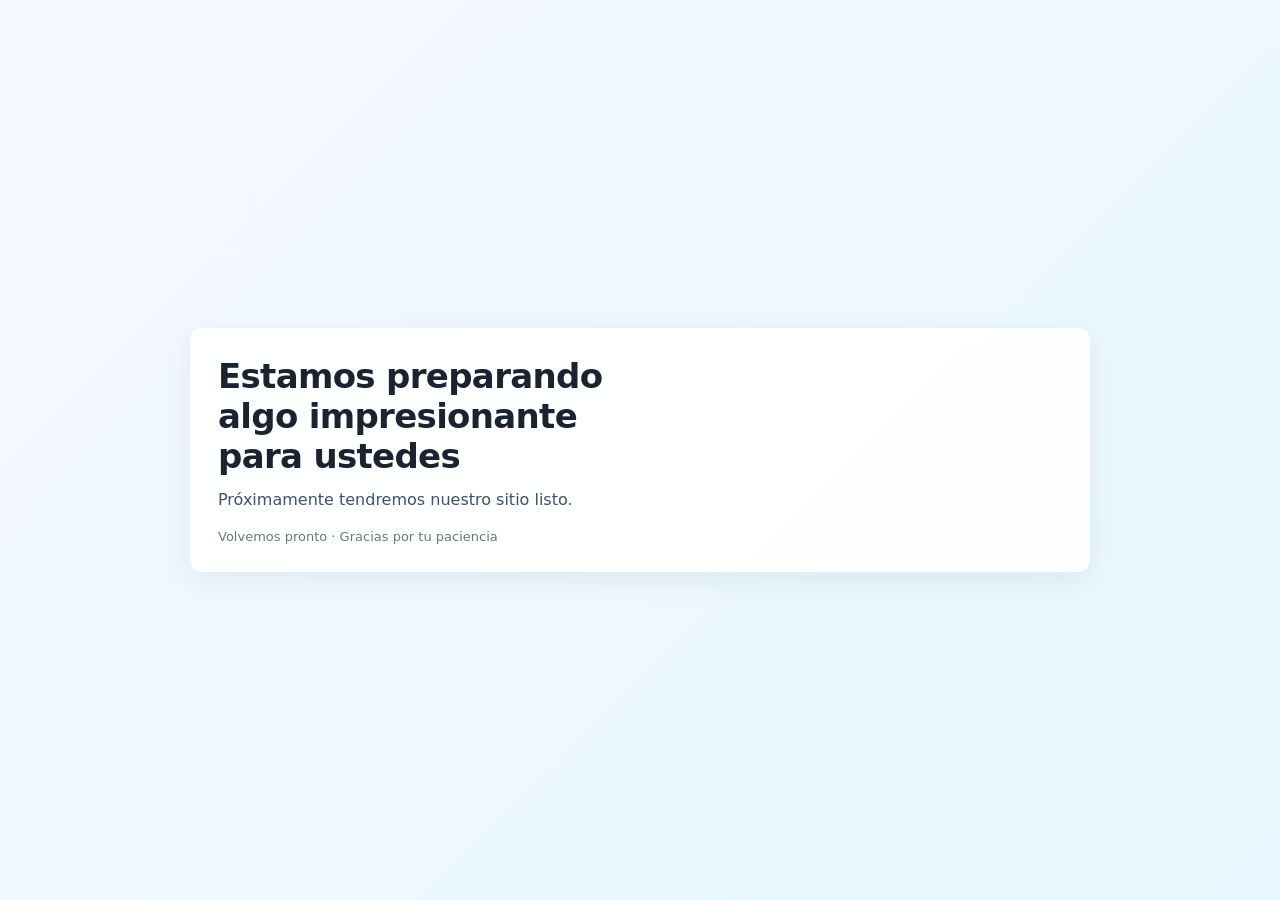
==== index.html @ c24cf22c "Add files via upload" ====
<!doctype html>
<html lang="es">
<head>
    <meta charset="utf-8" />
    <meta name="viewport" content="width=device-width,initial-scale=1" />
    <title>Próximamente</title>
    <style>
        :root{
            --bg1:#f6f9ff;
            --bg2:#e6f7ff;
            --accent:#ff7a59;
            --text:#1b2330;
        }
        *{box-sizing:border-box}
        html,body{height:100%}
        body{
            margin:0;
            font-family: system-ui, -apple-system, "Segoe UI", Roboto, "Helvetica Neue", Arial;
            background: linear-gradient(135deg,var(--bg1),var(--bg2));
            color:var(--text);
            display:flex;
            align-items:center;
            justify-content:center;
            padding:24px;
        }
        .card{
            max-width:900px;
            width:100%;
            text-align:center;
            background:rgba(255,255,255,0.9);
            padding:28px;
            border-radius:12px;
            box-shadow:0 8px 30px rgba(28,40,50,0.08);
            backdrop-filter: blur(6px);
        }
        h1{
            margin:0 0 14px;
            font-size:clamp(20px,4vw,34px);
            letter-spacing:-0.02em;
        }
        p{
            margin:0 0 20px;
            color:#405165;
        }
        .hero{
            display:block;
            width:100%;
            max-height:520px;
            object-fit:cover;
            border-radius:10px;
            box-shadow:0 6px 20px rgba(15,30,50,0.08);
            border:1px solid rgba(0,0,0,0.04);
        }
        .footer{
            margin-top:16px;
            font-size:13px;
            color:#6b7582;
        }
        @media (min-width:900px){
            .card{display:grid;grid-template-columns:1fr 1fr;gap:20px;align-items:center}
            .content{text-align:left;padding-right:10px}
        }
    </style>
</head>
<body>
    <main class="card" role="main">
        <div class="content">
            <h1>Estamos preparando algo impresionante para ustedes</h1>
            <p>Próximamente tendremos nuestro sitio listo. </p>
            <div class="footer">Volvemos pronto · Gracias por tu paciencia</div>
        </div>

        
    </main>
</body>
</html>
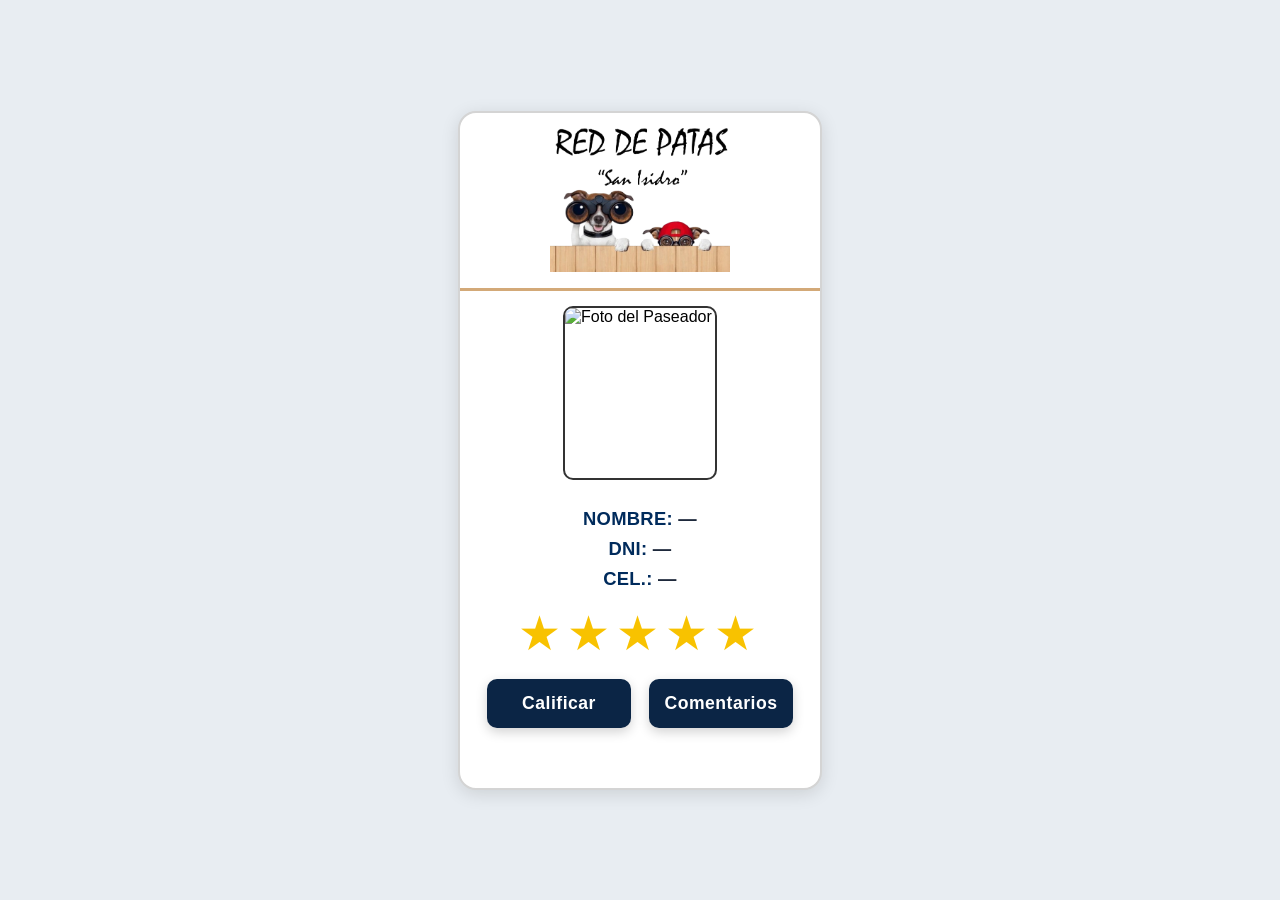
==== commit 3d61e369: "Add files via upload" ====
--- a/index.html
+++ b/index.html
@@ -1,76 +1,67 @@
-<!doctype html>
+<!DOCTYPE html>
 <html lang="es">
 <head>
-    <meta charset="utf-8" />
-    <meta name="viewport" content="width=device-width,initial-scale=1" />
-    <title>Próximamente</title>
-    <style>
-        :root{
-            --bg1:#f6f9ff;
-            --bg2:#e6f7ff;
-            --accent:#ff7a59;
-            --text:#1b2330;
-        }
-        *{box-sizing:border-box}
-        html,body{height:100%}
-        body{
-            margin:0;
-            font-family: system-ui, -apple-system, "Segoe UI", Roboto, "Helvetica Neue", Arial;
-            background: linear-gradient(135deg,var(--bg1),var(--bg2));
-            color:var(--text);
-            display:flex;
-            align-items:center;
-            justify-content:center;
-            padding:24px;
-        }
-        .card{
-            max-width:900px;
-            width:100%;
-            text-align:center;
-            background:rgba(255,255,255,0.9);
-            padding:28px;
-            border-radius:12px;
-            box-shadow:0 8px 30px rgba(28,40,50,0.08);
-            backdrop-filter: blur(6px);
-        }
-        h1{
-            margin:0 0 14px;
-            font-size:clamp(20px,4vw,34px);
-            letter-spacing:-0.02em;
-        }
-        p{
-            margin:0 0 20px;
-            color:#405165;
-        }
-        .hero{
-            display:block;
-            width:100%;
-            max-height:520px;
-            object-fit:cover;
-            border-radius:10px;
-            box-shadow:0 6px 20px rgba(15,30,50,0.08);
-            border:1px solid rgba(0,0,0,0.04);
-        }
-        .footer{
-            margin-top:16px;
-            font-size:13px;
-            color:#6b7582;
-        }
-        @media (min-width:900px){
-            .card{display:grid;grid-template-columns:1fr 1fr;gap:20px;align-items:center}
-            .content{text-align:left;padding-right:10px}
-        }
-    </style>
+  <meta charset="UTF-8" />
+  <meta name="viewport" content="width=device-width, initial-scale=1.0" />
+  <title>Credencial | Red de Patas</title>
+
+  <link rel="stylesheet" href="styles.css" />
 </head>
+
 <body>
-    <main class="card" role="main">
-        <div class="content">
-            <h1>Estamos preparando algo impresionante para ustedes</h1>
-            <p>Próximamente tendremos nuestro sitio listo. </p>
-            <div class="footer">Volvemos pronto · Gracias por tu paciencia</div>
+  <div class="credencial">
+
+    <!-- LOGO -->
+    <header class="header">
+      <img src="logo.png" alt="Logo Red de Patas" class="logo" />
+    </header>
+
+    <!-- CONTENIDO PRINCIPAL -->
+    <div class="contenido">
+
+      <!-- FOTO -->
+      <div class="foto">
+        <img id="foto" src="https://placehold.co/150x170" alt="Foto del Paseador" />
+
+      </div>
+
+      <!-- BLOQUE DE DATOS -->
+      <div class="datos">
+
+        <div class="dato-linea">
+          <strong>NOMBRE:</strong> <span id="nombre">—</span>
         </div>
 
-        
-    </main>
+        <div class="dato-linea">
+          <!-- ⛔ Esta línea necesita guardar el código del paseador -->
+          <!-- lo haremos con data-codigo -->
+          <strong>DNI:</strong> 
+          <span id="dni" data-codigo="">—</span>
+        </div>
+
+        <div class="dato-linea">
+          <strong>CEL.:</strong> <span id="telefono">—</span>
+        </div>
+
+        <!-- CALIFICACIÓN -->
+        <div class="bloque-calificacion">
+          <div id="estrellas" class="estrellas">★★★★★</div>
+
+          <div class="acciones-feedback">
+            <button id="btnCalificar">Calificar</button>
+            <button id="btnComentarios">Comentarios</button>
+          </div>
+        </div>
+
+      </div>
+    </div>
+
+  </div>
+
+  <!-- JS PRINCIPAL -->
+  <script type="module" src="js/credencial.js"></script>
+
+
+
 </body>
-</html>+</html>
--- a/styles.css
+++ b/styles.css
@@ -0,0 +1,225 @@
+/* ============================================================
+   FONDO GENERAL
+   ============================================================ */
+html, body {
+  margin: 0;
+  padding: 0;
+  height: 100%;
+  font-family: 'Segoe UI', sans-serif;
+  background: #e8edf2;
+  display: flex;
+  justify-content: center;
+  align-items: center;
+}
+
+/* ============================================================
+   TARJETA FOTOCHECK
+   ============================================================ */
+.credencial {
+  width: 92vw;
+  max-width: 360px;
+  height: 75vh;
+  background: white;
+
+  border-radius: 18px;        
+  border: 2px solid #d4d4d4;
+  box-shadow: 0 4px 18px rgba(0,0,0,0.12);
+
+  display: flex;
+  flex-direction: column;
+  justify-content: flex-start;
+  overflow: hidden;
+}
+
+/* ============================================================
+   LOGO
+   ============================================================ */
+header {
+  text-align: center;
+  padding: 12px 0;
+}
+
+.logo {
+  width: 180px;
+  height: auto;
+}
+
+/* ============================================================
+   CONTENIDO PRINCIPAL
+   ============================================================ */
+.contenido {
+  flex-grow: 1;
+  border-top: 3px solid #d3a978;
+  padding-top: 15px;
+
+  display: flex;
+  flex-direction: column;
+  align-items: center;
+}
+
+/* ============================================================
+   FOTO
+   ============================================================ */
+.foto {
+  width: 150px;
+  height: 170px;
+  border: 2px solid #333;
+  border-radius: 10px;
+  overflow: hidden;
+
+  display: flex;
+  justify-content: center;
+  align-items: center;
+
+  margin-bottom: 15px;
+}
+
+.foto img {
+  width: 100%;
+  height: 100%;
+  object-fit: cover;
+}
+
+/* ============================================================
+   DATOS
+   ============================================================ */
+.datos {
+  width: 85%;
+  text-align: center;
+  margin-top: 5px;
+}
+
+.dato-linea {
+  font-size: 1.15rem;
+  font-weight: 700;
+  color: #1e293b;
+
+  margin: 8px 0;
+  letter-spacing: 0.3px;
+}
+
+.dato-linea strong {
+  color: #002b5c;
+  font-weight: 900;
+  text-transform: uppercase;
+}
+
+/* ============================================================
+   CALIFICACIÓN
+   ============================================================ */
+.bloque-calificacion {
+  margin-top: 15px;       /* ⭐ Subimos las estrellas */
+}
+
+.estrellas {
+  font-size: 3rem;     /* ⭐ Tamaño ideal */
+  color: #f8c200;        /* Amarillo */
+  letter-spacing: 6px;   /* ⭐ Separación elegante */
+}
+
+/* ============================================================
+   BOTONES DE FEEDBACK
+   ============================================================ */
+/* ============================================================
+   BOTONES DE FEEDBACK — NUEVA VERSIÓN
+   ============================================================ */
+.acciones-feedback {
+  margin-top: 18px;
+  display: flex;
+  justify-content: center;
+  gap: 18px;
+  width: 100%;
+}
+
+.acciones-feedback button {
+  width: 48%;                 /* Ocupan casi toda la credencial */
+  padding: 14px 0;            /* Más altos */
+  border: none;
+  background: #0b2545;
+  color: white;
+  border-radius: 10px;
+  font-size: 1.1rem;          /* Texto más grande */
+  cursor: pointer;
+  font-weight: 700;
+  box-shadow: 0 4px 12px rgba(0,0,0,0.18);
+  transition: 0.15s ease-in-out;
+  letter-spacing: 0.5px;
+}
+
+.acciones-feedback button:hover {
+  background: #123a6f;
+  transform: scale(1.04);
+}
+
+.acciones-feedback button:active {
+  transform: scale(0.97);
+}
+
+
+/* ============================================================
+   FOOTER
+   ============================================================ */
+footer {
+  text-align: center;
+  padding: 8px 0 12px 0;
+  font-size: 0.9rem;
+  color: #475569;
+}
+
+footer a {
+  color: #0b2545;
+  text-decoration: none;
+  font-weight: bold;
+}
+/* ===========================================
+   FORMULARIO DE CALIFICACIÓN
+   =========================================== */
+.calificar-container {
+  width: 92vw;
+  max-width: 360px;
+  background: #ffffff;
+  border-radius: 14px;
+  padding: 20px;
+  margin: auto;
+  box-shadow: 0 4px 15px rgba(0,0,0,0.15);
+  text-align: center;
+}
+
+.calificar-container input,
+.calificar-container textarea {
+  width: 100%;
+  padding: 10px;
+  margin: 8px 0;
+  border-radius: 8px;
+  border: 1px solid #ccc;
+  font-size: 1rem;
+}
+
+.calificacion-estrellas {
+  font-size: 2.5rem;
+  color: gold;
+  cursor: pointer;
+  margin: 10px 0;
+}
+
+.btn-primary {
+  background: #0b2545;
+  color: white;
+  padding: 10px 15px;
+  border-radius: 10px;
+  width: 100%;
+  font-size: 1.1rem;
+  border: none;
+  margin-top: 10px;
+}
+
+.btn-secundario {
+  background: #6b7280;
+  color: white;
+  padding: 10px 15px;
+  border-radius: 10px;
+  width: 100%;
+  font-size: 1rem;
+  border: none;
+  margin-top: 10px;
+}
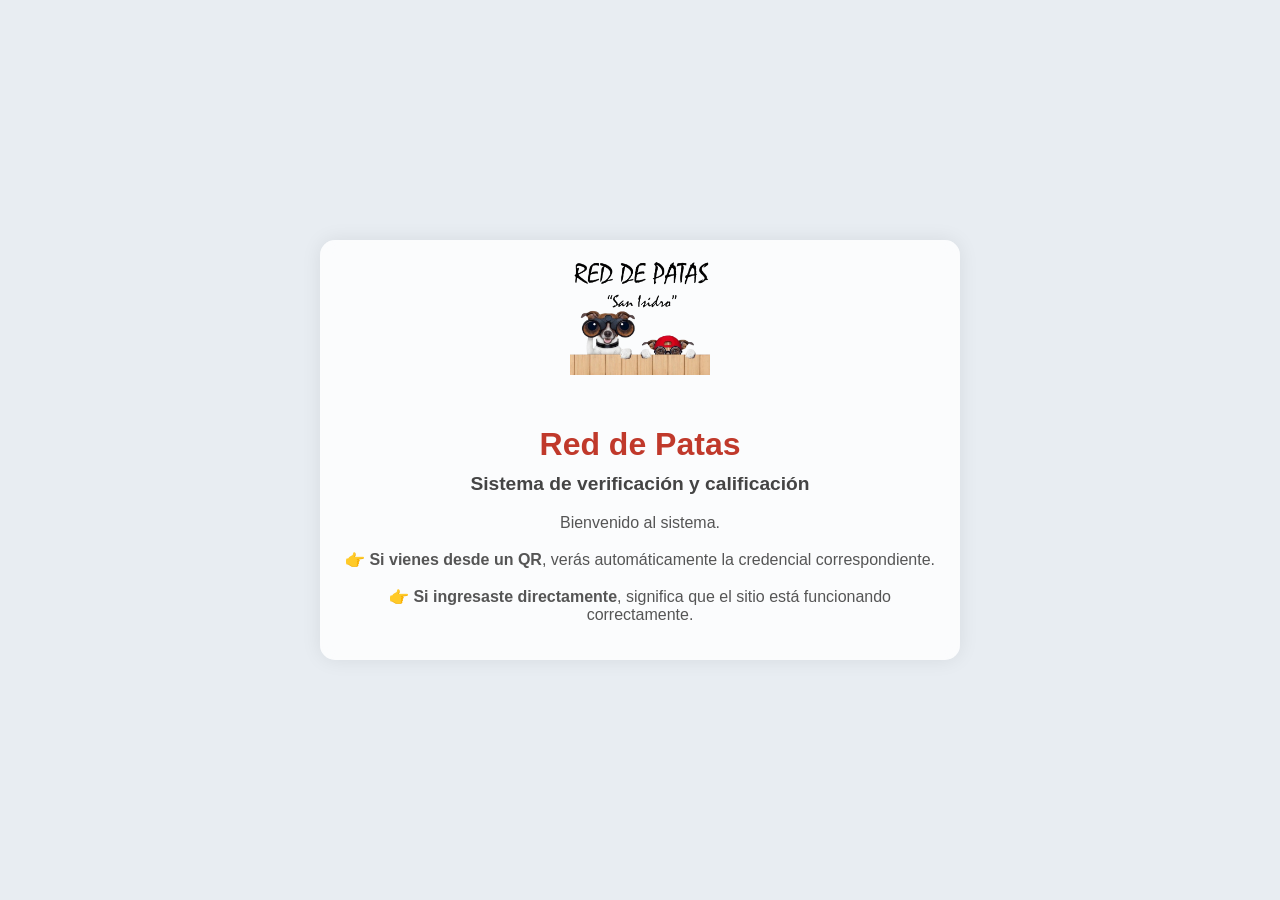
==== commit ca611321: "index.html" ====
--- a/index.html
+++ b/index.html
@@ -3,65 +3,72 @@
 <head>
   <meta charset="UTF-8" />
   <meta name="viewport" content="width=device-width, initial-scale=1.0" />
-  <title>Credencial | Red de Patas</title>
+  <title>Red de Patas</title>
 
   <link rel="stylesheet" href="styles.css" />
+
+  <style>
+    /* Mensaje principal */
+    .inicio {
+      max-width: 600px;
+      margin: 80px auto;
+      text-align: center;
+      padding: 20px;
+      border-radius: 15px;
+      background: #ffffffcc;
+      box-shadow: 0 0 20px rgba(0,0,0,0.08);
+      backdrop-filter: blur(7px);
+    }
+
+    h1 {
+      font-size: 2rem;
+      color: #c0392b;
+      margin-bottom: 10px;
+      font-weight: 900;
+    }
+
+    h3 {
+      font-size: 1.2rem;
+      color: #444;
+      margin-top: 0;
+    }
+
+    p {
+      font-size: 1rem;
+      color: #555;
+      margin-top: 12px;
+    }
+
+    .logo-inicio {
+      width: 140px;
+      margin-bottom: 25px;
+    }
+  </style>
 </head>
 
 <body>
-  <div class="credencial">
 
-    <!-- LOGO -->
-    <header class="header">
-      <img src="logo.png" alt="Logo Red de Patas" class="logo" />
-    </header>
+  <div class="inicio">
 
-    <!-- CONTENIDO PRINCIPAL -->
-    <div class="contenido">
+    <img src="logo.png" alt="Red de Patas" class="logo-inicio" />
 
-      <!-- FOTO -->
-      <div class="foto">
-        <img id="foto" src="https://placehold.co/150x170" alt="Foto del Paseador" />
+    <h1>Red de Patas</h1>
+    <h3>Sistema de verificación y calificación</h3>
 
-      </div>
-
-      <!-- BLOQUE DE DATOS -->
-      <div class="datos">
-
-        <div class="dato-linea">
-          <strong>NOMBRE:</strong> <span id="nombre">—</span>
-        </div>
-
-        <div class="dato-linea">
-          <!-- ⛔ Esta línea necesita guardar el código del paseador -->
-          <!-- lo haremos con data-codigo -->
-          <strong>DNI:</strong> 
-          <span id="dni" data-codigo="">—</span>
-        </div>
-
-        <div class="dato-linea">
-          <strong>CEL.:</strong> <span id="telefono">—</span>
-        </div>
-
-        <!-- CALIFICACIÓN -->
-        <div class="bloque-calificacion">
-          <div id="estrellas" class="estrellas">★★★★★</div>
-
-          <div class="acciones-feedback">
-            <button id="btnCalificar">Calificar</button>
-            <button id="btnComentarios">Comentarios</button>
-          </div>
-        </div>
-
-      </div>
-    </div>
+    <p>
+      Bienvenido al sistema.  
+      <br><br>
+      👉 <strong>Si vienes desde un QR</strong>, verás automáticamente la credencial correspondiente.
+      <br><br>
+      👉 <strong>Si ingresaste directamente</strong>, significa que el sitio está funcionando correctamente.
+    </p>
 
   </div>
 
-  <!-- JS PRINCIPAL -->
-  <script type="module" src="js/credencial.js"></script>
-
-
+  <!-- Este script solo está aquí para NO ejecutar la lógica QR -->
+  <script>
+    console.log("Index cargado: acceso normal sin QR.");
+  </script>
 
 </body>
 </html>
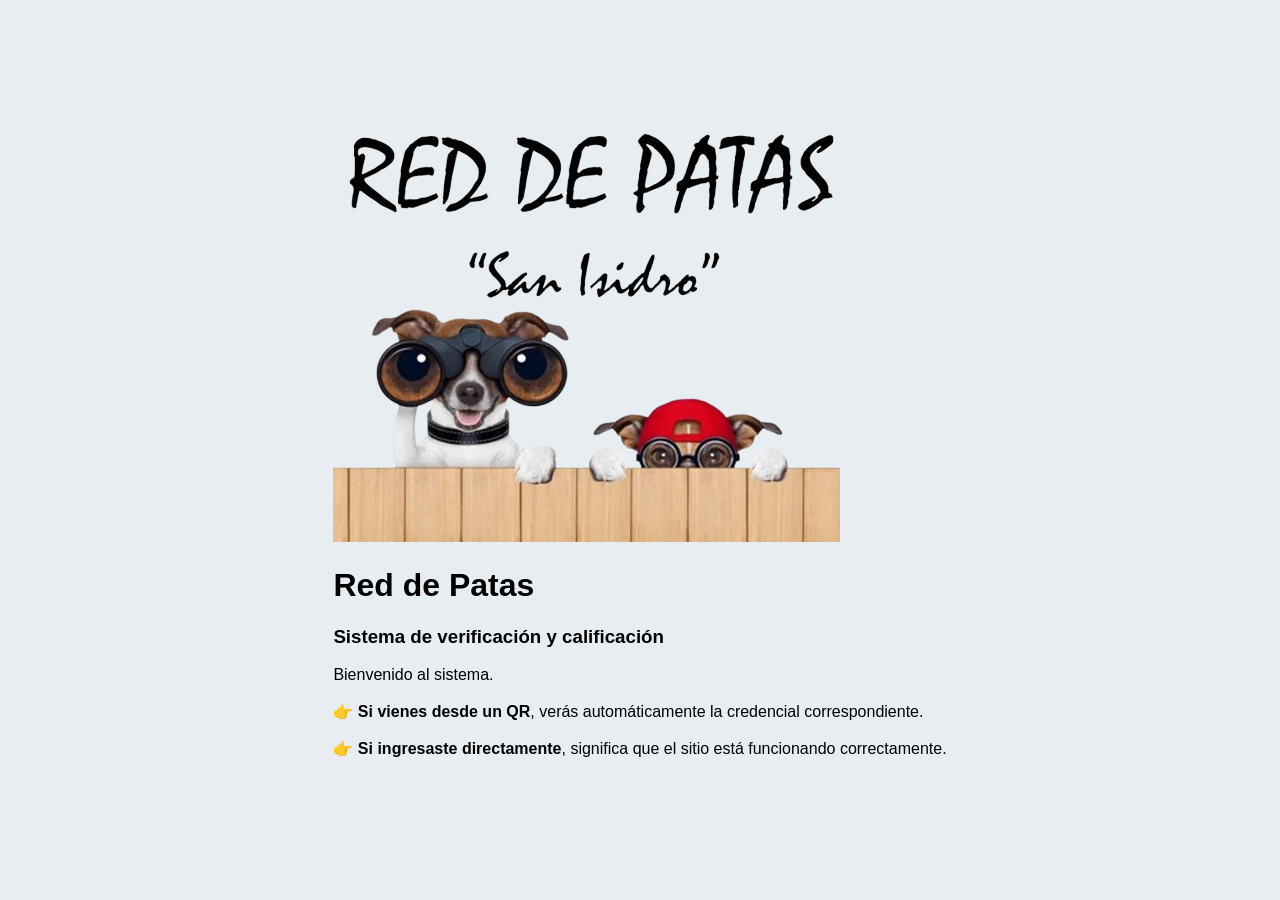
==== commit 2f39dd73: "index.html" ====
--- a/index.html
+++ b/index.html
@@ -7,43 +7,7 @@
 
   <link rel="stylesheet" href="styles.css" />
 
-  <style>
-    /* Mensaje principal */
-    .inicio {
-      max-width: 600px;
-      margin: 80px auto;
-      text-align: center;
-      padding: 20px;
-      border-radius: 15px;
-      background: #ffffffcc;
-      box-shadow: 0 0 20px rgba(0,0,0,0.08);
-      backdrop-filter: blur(7px);
-    }
 
-    h1 {
-      font-size: 2rem;
-      color: #c0392b;
-      margin-bottom: 10px;
-      font-weight: 900;
-    }
-
-    h3 {
-      font-size: 1.2rem;
-      color: #444;
-      margin-top: 0;
-    }
-
-    p {
-      font-size: 1rem;
-      color: #555;
-      margin-top: 12px;
-    }
-
-    .logo-inicio {
-      width: 140px;
-      margin-bottom: 25px;
-    }
-  </style>
 </head>
 
 <body>
@@ -65,10 +29,21 @@
 
   </div>
 
-  <!-- Este script solo está aquí para NO ejecutar la lógica QR -->
+  <!-- 🔥 LÓGICA: Detectar si viene con QR -->
   <script>
-    console.log("Index cargado: acceso normal sin QR.");
+    // Detectar hash en la URL (significa que viene desde QR)
+    const hash = window.location.hash;
+
+    if (hash && hash.length > 1) {
+      console.log("Detectado QR → Redirigiendo a credenciales.html");
+      // Redirigir con el mismo hash
+      window.location.href = "credenciales.html" + hash;
+    } else {
+      console.log("Index cargado: acceso normal sin QR.");
+    }
   </script>
 
 </body>
 </html>
+
+
